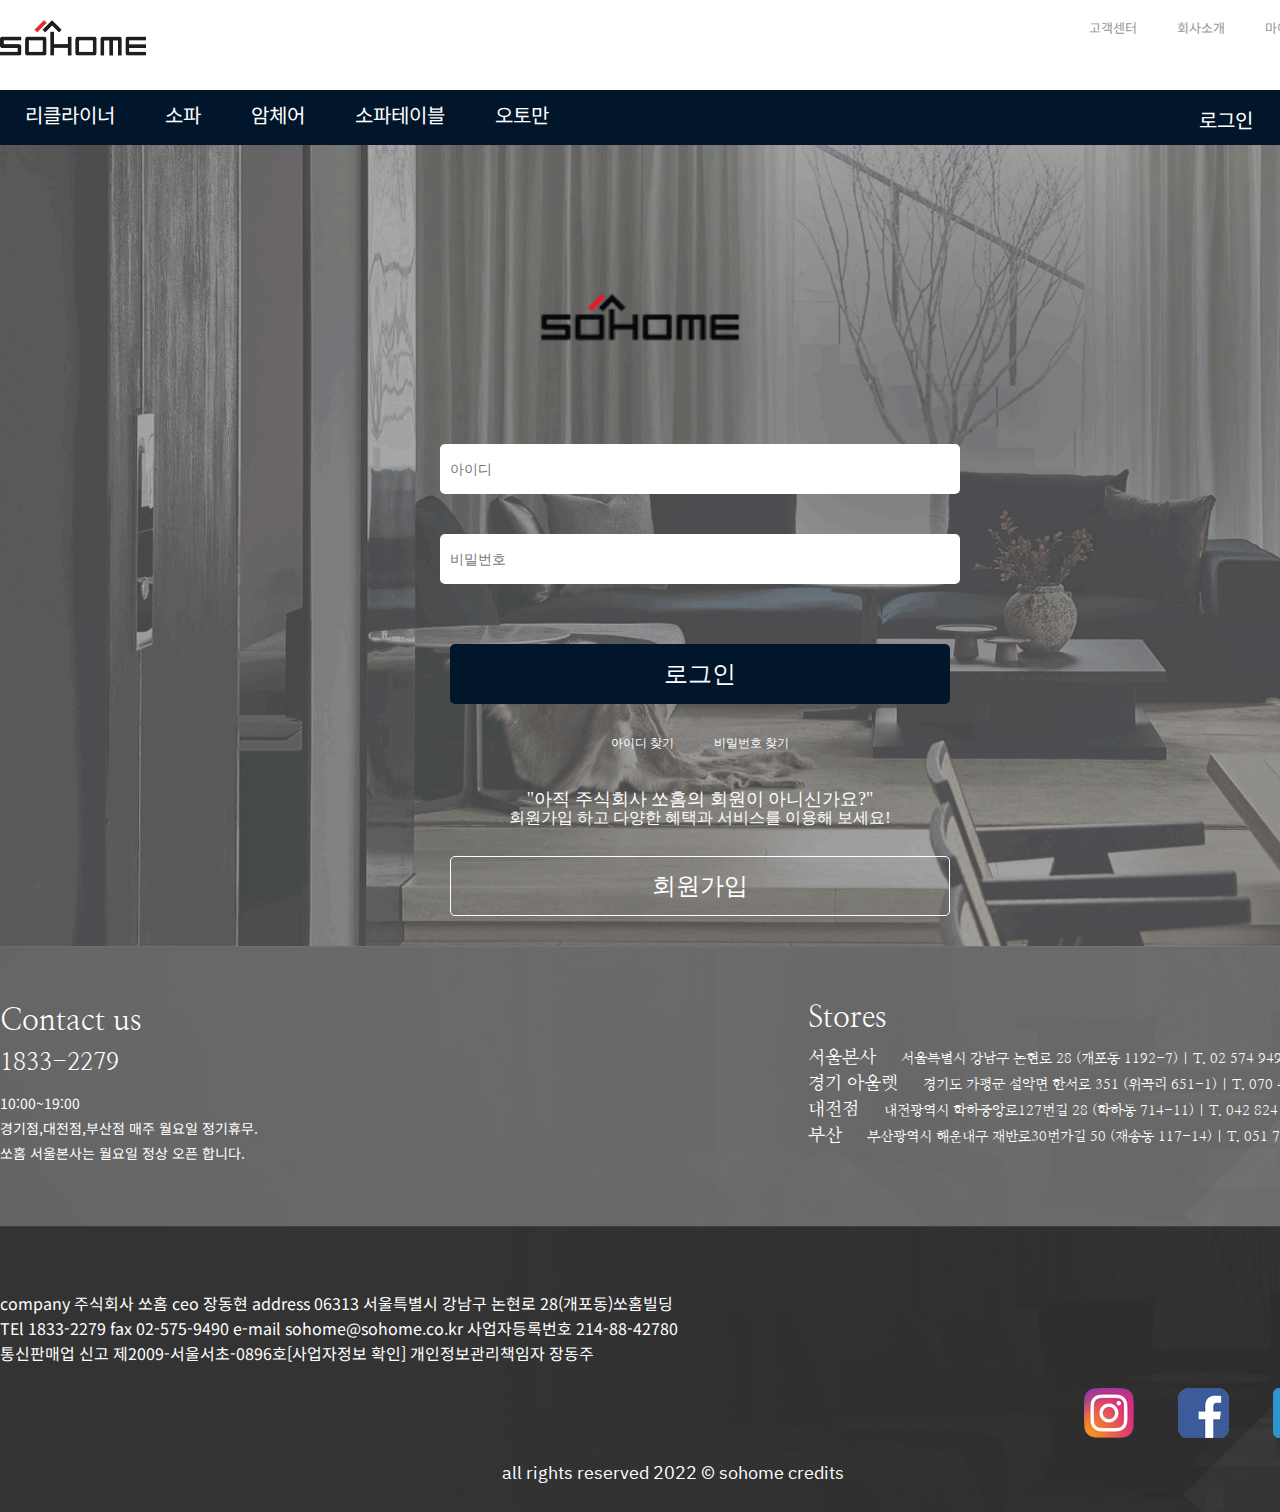
==== login.html @ 688d9be2 "수정" ====
<!DOCTYPE html>
<html lang="ko">
  <head>
    <meta charset="UTF-8" />
    <meta http-equiv="X-UA-Compatible" content="IE=edge" />
    <meta name="viewport" content="width=device-width, initial-scale=1.0" />
    <link rel="stylesheet" href="css/reset.css" />
    <link rel="stylesheet" href="css/login.css" />
    <script src="js/jquery-3.6.0.min.js"></script>
    <title>쏘홈 로그인</title>
  </head>
  <body>
    <div class="wrap">
      <div class="headerwrap">
        <header>
          <h1><a href="./index.html"><img src="img/sohome.logo2.png" alt="쏘홈로고" /></a></h1>
          <ul class="sohome">
            <li><a href="#">고객센터</a></li>
            <li><a href="#">회사소개</a></li>
            <li><a href="#">마이페이지</a></li>
          </ul>
        </header>
        <div class="navbar">
          <nav>
            <ul class="nav">
              <li><a href="./sohome.html">리클라이너</a>
                  <div class="hover">
                      <h3>리클라이너</h3>
                      <ul>
                      <li><a href="./sohome.html">1인용</a></li>
                      <li><a href="./sohome.html">리클라이너 소파</a></li>
                  </ul>
                  </div>
              </li>
              <li><a href="./Recliner Sofa.html">소파</a>
                  <div class="hover">
                      <h3>소파</h3>
                      <ul>
                      <li><a href="./Recliner Sofa.html">2/3 인</a></li>
                      <li><a href="./Recliner Sofa.html">3/4 인용</a></li>
                      <li><a href="./Recliner Sofa.html">5인용 이상</a></li>
                  </ul>
                  </div>
              </li>
              <li><a href="./sohom_arm.html">암체어</a>
                  <div class="hover">
                      <h3>암체어</h3>
                      <ul>
                      <li><a href="./sohom_arm.html">암체어</a></li>
                  </ul>
                  </div>
              </li>
              <li><a href="./sohom_table.html">소파테이블</a>
                  <div class="hover">
                      <h3>소파테이블</h3>
                      <ul>
                      <li><a href="./sohom_table.html">소파테이블</a></li>
                  </ul>
                  </div>
              </li>
              <li><a href="./ottoman.html">오토만</a>
                  <div class="hover">
                      <h3>오토만</h3>
                      <ul>
                      <li><a href="./ottoman.html">ottoman</a></li>
                  </ul>
                  </div>
              </li>
          </ul>
            <ul class="log">
              <li><a href="./login.html">로그인</a></li>
              <li><a href="#">회원가입</a></li>
            </ul>
          </nav>
        </div>
      </div>
      <!-- headerwrap -->
      <!-- wrap -->
      <div class="back">
        <div class="main">
          <h2><img src="img/log.png" alt="쏘홈로고" /></h2>
          <div class="input">
            <div class="id">
              <input
                type="text"
                id="id"
                name="id"
                placeholder="아이디"
                class="input_text"
                maxlength="41"
              />
            </div>
            <div class="password">
              <input
                type="password"
                id="pw"
                name="pw"
                placeholder="비밀번호"
                title="비밀번호"
                class="input_text"
                maxlength="16"
              />
            </div>
            <p class="login">
              <button type="submit" class="btn_login">로그인</button>
            </p>
            <ul>
              <li><a href="#">아이디 찾기</a></li>
              <li><a href="#">비밀번호 찾기</a></li>
            </ul>
            <p class="sohome_made">
              "아직 주식회사 쏘홈의 회원이 아니신가요?"<br />
              <span class="made"
                >회원가입 하고 다양한 혜택과 서비스를 이용해 보세요!</span
              >
            </p>
            <p class="join">
              <button type="submit" class="join_member">회원가입</button>
            </p>
          </div>
          <!-- input -->
        </div>
        <!-- back -->
      </div>
      <!-- main -->
      <aside>
        <section class="footer-top">
          <div class="contact">
            <h4>Contact us</h4>
            <h5>1833-2279</h5>
            <p class="about">
              10:00~19:00<br />
              경기점,대전점,부산점 매주 월요일 정기휴무.<br />
              쏘홈 서울본사는 월요일 정상 오픈 합니다.
            </p>
          </div>
          <div class="contact-r">
            <h4>Stores</h4>
            <p>
              <span class="stores">서울본사</span>서울특별시 강남구 논현로 28
              (개포동 1192-7) | T. 02 574 9497
            </p>
            <p>
              <span class="stores">경기 아울렛</span>경기도 가평군 설악면 한서로
              351 (위곡리 651-1) | T. 070 4837 2791
            </p>
            <p>
              <span class="stores">대전점</span>대전광역시 학하중앙로127번길 28
              (학하동 714-11) | T. 042 824 1515
            </p>
            <p>
              <span class="stores">부산</span>부산광역시 해운대구 재반로30번가길
              50 (재송동 117-14) | T. 051 784 9497
            </p>
          </div>
        </section>
      </aside>
      <div class="bt-nav">
        <footer>
          <dl>
            <dt>
              company 주식회사 쏘홈 ceo 장동현 address 06313 서울특별시 강남구
              논현로 28(개포동)쏘홈빌딩
            </dt>
            <dd>
              TEl 1833-2279 fax 02-575-9490 e-mail sohome@sohome.co.kr
              사업자등록번호 214-88-42780
            </dd>
            <dd>
              통신판매업 신고 제2009-서울서초-0896호[사업자정보 확인]
              개인정보관리책임자 장동주
            </dd>
          </dl>
          <ul>
            <li>
              <a href="#">
                <img src="img/instargram.png" alt="인스타그램" />
              </a>
            </li>
            <li>
              <a href="#">
                <img src="img/faceboox.png" alt="faceboox" />
              </a>
            </li>
            <li>
              <a href="#">
                <img src="img/twiter.png" alt="twiter" />
              </a>
            </li>
          </ul>
          <div class="sm">
            <small>all rights reserved 2022 &copy; sohome credits</small>
          </div>
        </footer>
      </div>
    </div>
    <script>
      $(function(){
          $('nav>ul>li>div').hide();
          $('nav>ul>li').on('mouseenter',function(e){
              $('nav>ul>li>div').hide();
              $(this).children('div').show();
          });

          $('nav>ul>li>div').on('mouseleave',function(e){
              $(this).hide();
          });
      });
  </script>
    <!-- headerwrap -->
  </body>
</html>
---- css/login.css ----
@charset "UTF-8";
@import url("https://fonts.googleapis.com/css2?family=Noto+Sans+KR&display=swap");
@import url("https://fonts.googleapis.com/css2?family=Nanum+Myeongjo:wght@700&display=swap");
@import url("https://fonts.googleapis.com/css2?family=IBM+Plex+Sans+KR:wght@600&display=swap");
@import url("https://fonts.googleapis.com/css2?family=Jua&family=Nanum+Myeongjo&display=swap");
.wrap {
  width: 100%;
}
.headerwrap {
  width: 100%;
}
header {
  width: 1345px;
  height: 50px;
  margin: 20px auto;
  display: flex;
  justify-content: space-between;
  background-color: #ffffff;
}
header > ul {
  display: flex;
  justify-content: flex-end;
}
header > ul > li {
  margin: 0 20px;
}
header > ul > li > a {
  font-size: 13px;
  color: #959595;
  font-family: "Noto Sans KR", sans-serif;
}
.navbar {
  width: 100%;
  background-color: #02162b;
  height: 55px;
}
nav {
  display: flex;
  justify-content: space-between;
  width: 1400px;
  margin: 0 auto;
}
.nav {
  display: flex;
  padding: 15px 0 15px;
}
.nav > li {
  margin: 0 25px;
  position: relative;
}
.nav > li > a {
  color: #ffffff;
  font-size: 20px;
  font-family: "Noto Sans KR", sans-serif;
}
/* hover */
.navbar > nav > .nav > li > .hover{
  position: absolute;
  width: 825px;
  height: 290px;
  background: url('../img/hover.recliner.png') no-repeat #efefefe8;
  margin: 20px 0;
  padding: 60px 0;
  background-position: 90% 50%;
  left: 0;
  top: 20px;
}
.navbar > nav > .nav > li:nth-child(2) > .hover{
  background-image:url('../img/sofa_hover_03.png');
}
.navbar > nav > .nav > li:nth-child(3) > .hover{
  background-image: url('../img/arm_hover_03.png');
}
.navbar > nav > .nav > li:nth-child(4) > .hover{
  background-image: url('../img/table_hover_03.png');
}
.navbar > nav > .nav > li:nth-child(5) > .hover{
  background-image: url('../img/ottoman_hover_03.png');
}
.navbar > nav > .nav > li > .hover > h3{
  color: #131311;
  font-size: 25px;
  font-family: "Noto Sans KR", sans-serif;
  margin: 40px 115px 35px;
}
.navbar > nav > .nav > li > .hover > ul>li > a{
  color: #131311;
  font-size: 16px;
  font-family: "Noto Sans KR", sans-serif;
  line-height: 75px;
  margin: 0 115px;
}
/* hover-end */
.log {
  display: flex;
  margin-top: 20px;
}
.log > li {
  margin: 0 25px;
}
.log > li > a {
  color: #ffffff;
  font-size: 20px;
  font-family: "Noto Sans KR", sans-serif;
}
.back > .main {
  background: url("../img/background.png") repeat-x;
}
.back > .main > h2 {
  text-align: center;
}
.back > .main > .input {
  width: 1400px;
  margin: 0 auto;
}
.back > .main > h2 {
  text-align: center;
}
.back > .main > h2 > img {
  width: 390px;
  margin: 130px 0 70px;
}
.back > .main > .input {
  text-align: center;
}
.back > .main > .input > .id > .input_text {
  width: 500px;
  height: 50px;
  background-color: #ffffff;
  font-size: 14px;
  color: #a3a3a3;
  border: none;
  margin: 0 0 40px;
  padding: 0 10px;
  border-radius: 5px;
}
.back > .main > .input > .password > .input_text {
  width: 500px;
  height: 50px;
  background-color: #ffffff;
  font-size: 14px;
  color: #a3a3a3;
  border: none;
  margin: 0 0 60px;
  padding: 0 10px;
  border-radius: 5px;
}
.back > .main > .input > .login > .btn_login {
  width: 500px;
  height: 60px;
  background-color: #02162b;
  font-size: 24px;
  color: #ffffff;
  border: none;
  border-radius: 5px;
}
.back > .main > .input > ul {
  display: flex;
  align-items: center;
  justify-content: center;
  margin: 30px 0 40px;
}
.back > .main > .input > ul > li {
  margin: 0 20px;
}
.back > .main > .input > ul > li > a {
  color: #ffffff;
  font-size: 12px;
}
.back > .main > .input > .sohome_made {
  font-size: 18px;
  color: #ffffff;
}
.back > .main > .input > .sohome_made > .made {
  font-size: 16px;
}
.back > .main > .input > .join > .join_member {
  width: 500px;
  height: 60px;
  font-size: 24px;
  color: #ffffff;
  background-color: #ffffff00;
  border: solid 1px #ffffff;
  border-radius: 5px;
  margin: 30px 0;
}
/* footer */
aside {
  padding: 60px 0;
  background: url(../img/sample3_30.gif) repeat-x;
}
.contact {
  color: #ffffff;
  font-family: "Nanum Myeongjo", serif;
}
.footer-top {
  width: 1345px;
  margin: 0 auto;
  display: flex;
  justify-content: space-between;
}
.contact > h4 {
  font-size: 30px;
}
.contact > h5 {
  font-size: 24px;
  line-height: 55px;
}
.contact > p {
  font-size: 14px;
  line-height: 25px;
  font-family: "Noto Sans KR", sans-serif;
}
.contact-r > h4 {
  font-size: 30px;
  color: #ffffff;
  font-family: "Nanum Myeongjo", serif;
  line-height: 55px;
  margin-left: 25px;
  margin-top: -15px;
}
.contact-r > p {
  font-size: 14px;
  color: #ffffff;
  font-family: "Nanum Myeongjo", serif;
  line-height: 25px;
}
.stores {
  font-size: 18px;
  color: #ffffff;
  font-family: "Nanum Myeongjo", serif;
  margin: 25px;
}
.bt-nav {
  background: url(../img/sample3_31.gif) repeat-x;
  padding: 15px 0 30px 0;
}
footer {
  width: 1345px;
  margin: 0 auto;
}
footer > dl {
  color: #ffffff;
  font-size: 16px;
  font-family: "Noto Sans KR", sans-serif;
  line-height: 25px;
  margin-top: 50px;
}
footer > ul {
  display: flex;
  justify-content: flex-end;
}
footer > ul > li {
  /* display: inline-block; */
  margin: 22px;
}
.sm {
  text-align: center;
}
.bt-nav > footer > .sm > small {
  color: #ffffff;
  font-size: 18px;
  font-family: "IBM Plex Sans KR", sans-serif;
}
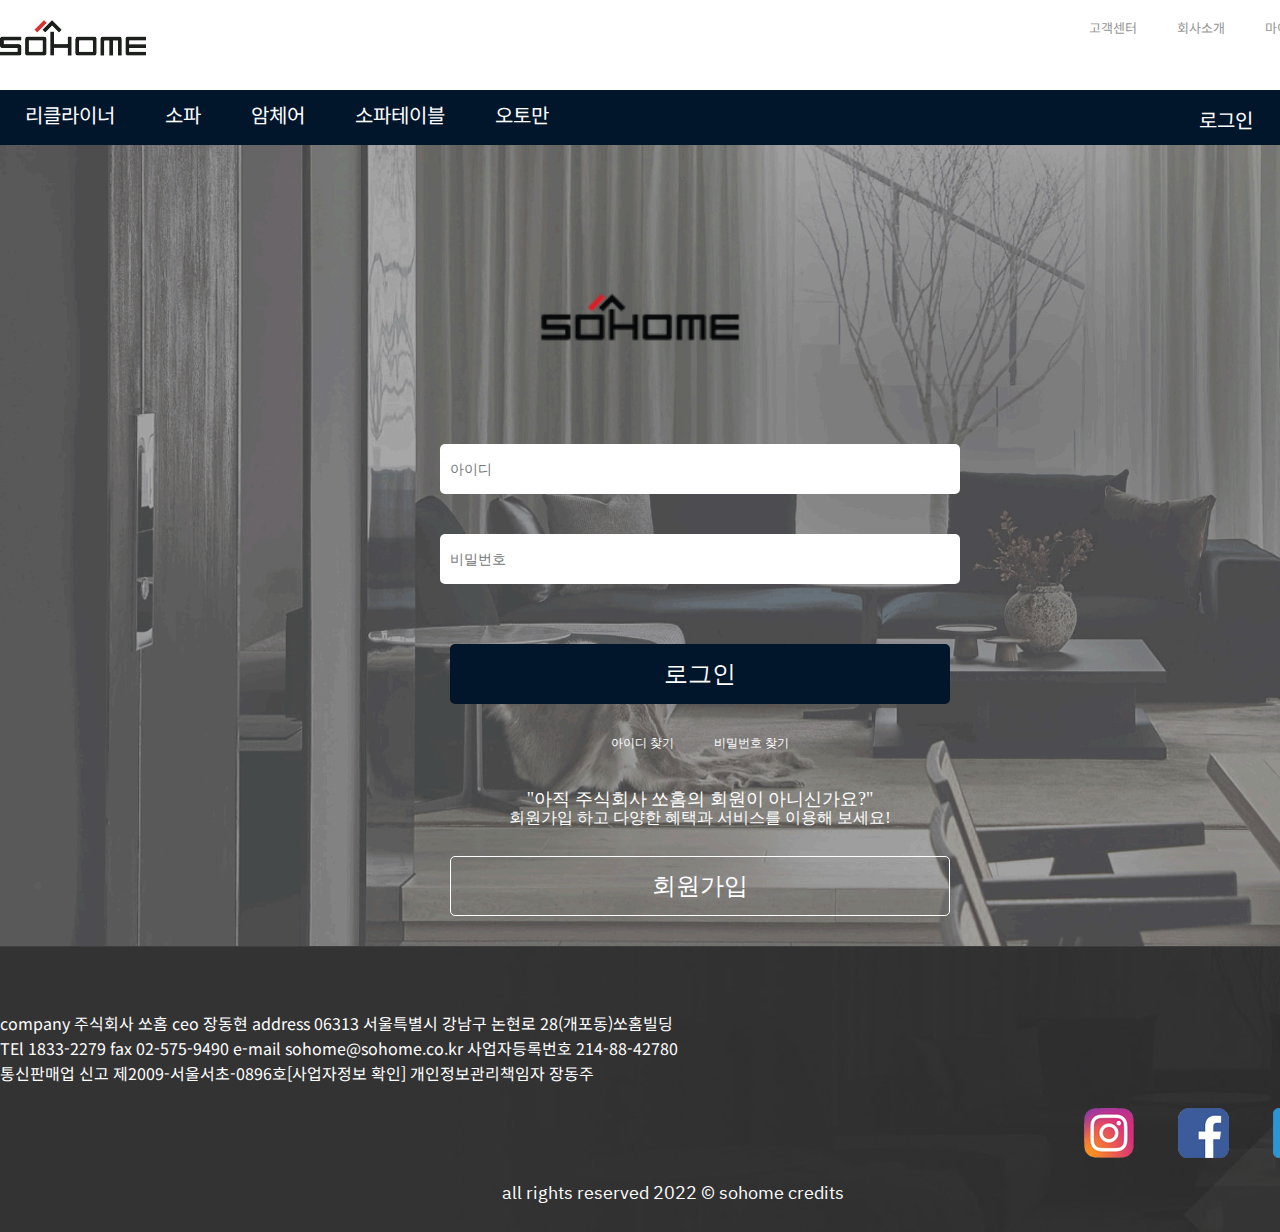
==== commit 2a7807fb: "main광고페이지 및 반응형" ====
--- a/login.html
+++ b/login.html
@@ -123,38 +123,7 @@
         <!-- back -->
       </div>
       <!-- main -->
-      <aside>
-        <section class="footer-top">
-          <div class="contact">
-            <h4>Contact us</h4>
-            <h5>1833-2279</h5>
-            <p class="about">
-              10:00~19:00<br />
-              경기점,대전점,부산점 매주 월요일 정기휴무.<br />
-              쏘홈 서울본사는 월요일 정상 오픈 합니다.
-            </p>
-          </div>
-          <div class="contact-r">
-            <h4>Stores</h4>
-            <p>
-              <span class="stores">서울본사</span>서울특별시 강남구 논현로 28
-              (개포동 1192-7) | T. 02 574 9497
-            </p>
-            <p>
-              <span class="stores">경기 아울렛</span>경기도 가평군 설악면 한서로
-              351 (위곡리 651-1) | T. 070 4837 2791
-            </p>
-            <p>
-              <span class="stores">대전점</span>대전광역시 학하중앙로127번길 28
-              (학하동 714-11) | T. 042 824 1515
-            </p>
-            <p>
-              <span class="stores">부산</span>부산광역시 해운대구 재반로30번가길
-              50 (재송동 117-14) | T. 051 784 9497
-            </p>
-          </div>
-        </section>
-      </aside>
+
       <div class="bt-nav">
         <footer>
           <dl>
